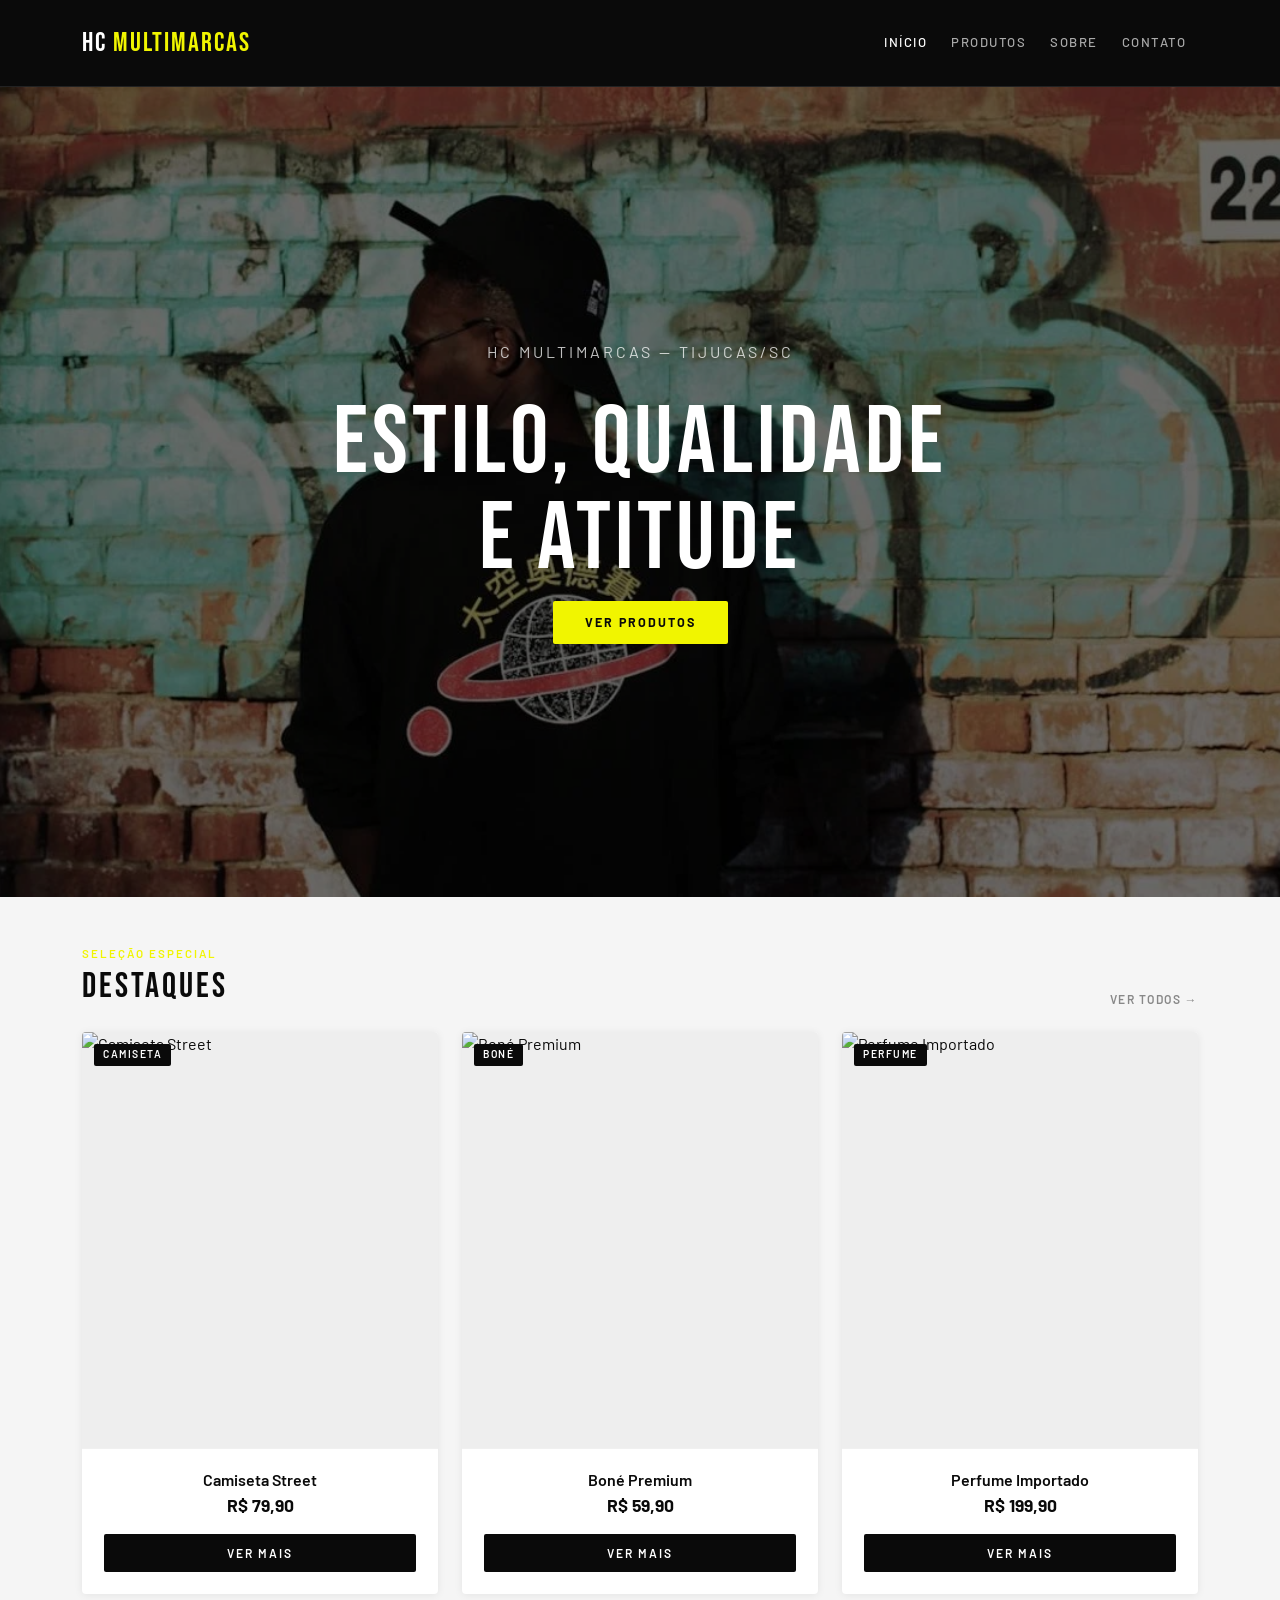
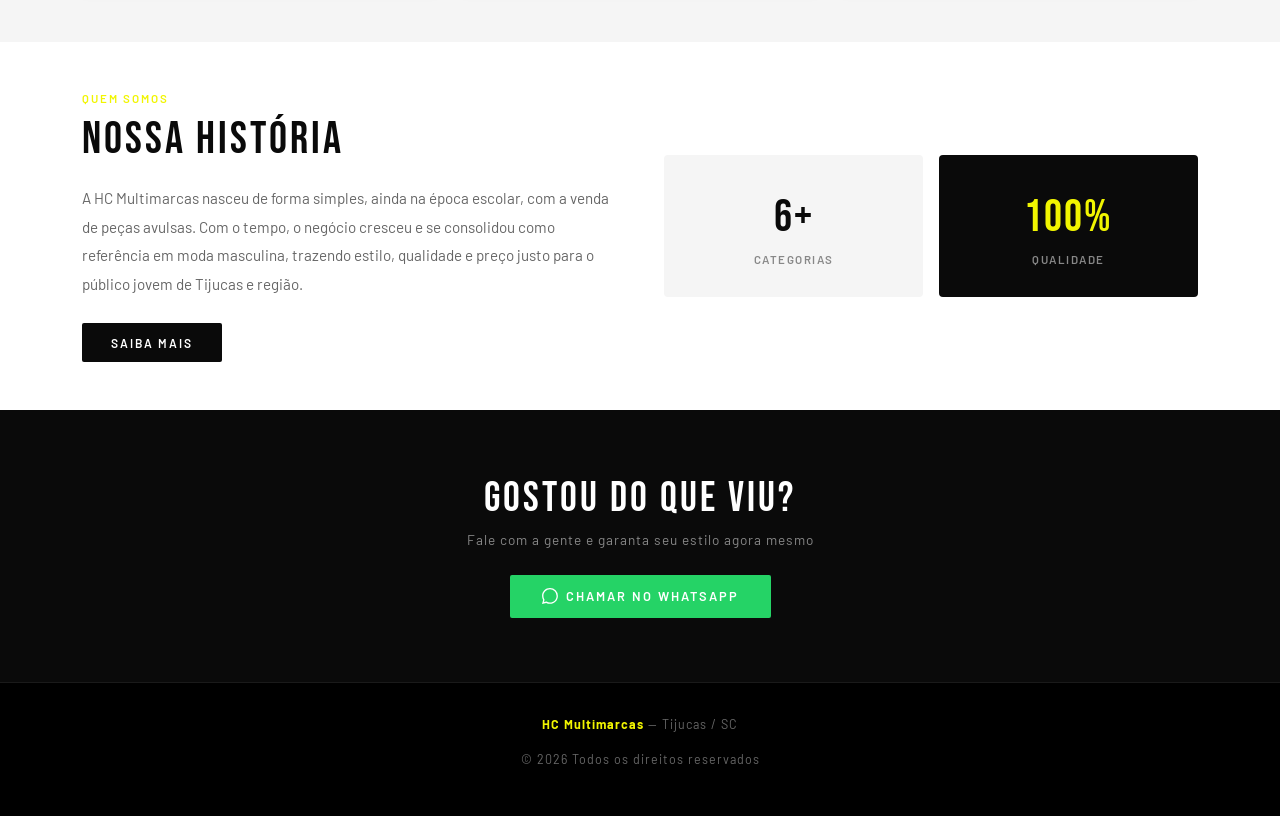
==== index.html @ d3703c34 "hcmultimarcas" ====
<!DOCTYPE html>
<html lang="pt-br">
<head>
<meta charset="UTF-8">
<meta name="viewport" content="width=device-width, initial-scale=1.0">
<title>HC Multimarcas</title>
<link href="https://cdn.jsdelivr.net/npm/bootstrap@5.3.0/dist/css/bootstrap.min.css" rel="stylesheet">
<link rel="stylesheet" href="style.css">
</head>

<body>

<!-- NAVBAR -->
<nav class="navbar navbar-expand-lg navbar-dark">
  <div class="container">
    <a class="navbar-brand" href="index.html">HC <span>Multimarcas</span></a>
    <button class="navbar-toggler" data-bs-toggle="collapse" data-bs-target="#menu">
      <span class="navbar-toggler-icon"></span>
    </button>
    <div class="collapse navbar-collapse" id="menu">
      <ul class="navbar-nav ms-auto">
        <li class="nav-item"><a class="nav-link active" href="index.html">Início</a></li>
        <li class="nav-item"><a class="nav-link" href="produtos.html">Produtos</a></li>
        <li class="nav-item"><a class="nav-link" href="sobre.html">Sobre</a></li>
        <li class="nav-item"><a class="nav-link" href="contato.html">Contato</a></li>
      </ul>
    </div>
  </div>
</nav>

<!-- HERO -->
<section class="hero">
  <div class="container">
    <p>HC Multimarcas — Tijucas/SC</p>
    <h1>Estilo, qualidade<br>e atitude</h1>
    <a href="produtos.html" class="btn-hc-destaque">Ver Produtos</a>
  </div>
</section>

<!-- DESTAQUES -->
<section class="py-5" style="background: var(--cinza-claro);">
  <div class="container">
    <div class="d-flex align-items-end justify-content-between mb-4">
      <div>
        <p style="font-size:.72rem;font-weight:600;letter-spacing:2px;text-transform:uppercase;color:var(--destaque);margin-bottom:4px;">Seleção especial</p>
        <h2 style="font-family:'Bebas Neue',sans-serif;font-size:2.2rem;letter-spacing:3px;margin:0;">Destaques</h2>
      </div>
      <a href="produtos.html" style="font-size:.75rem;font-weight:600;letter-spacing:1.5px;text-transform:uppercase;color:#888;text-decoration:none;transition:color .2s;" onmouseover="this.style.color='#0a0a0a'" onmouseout="this.style.color='#888'">Ver todos →</a>
    </div>

    <div class="row g-4">
      <div class="col-md-4 col-sm-6">
        <div class="card-produto">
          <div class="img-wrapper">
            <span class="badge-categoria">Camiseta</span>
            <img src="https://via.placeholder.com/400x470" alt="Camiseta Street">
          </div>
          <div class="card-body">
            <h5>Camiseta Street</h5>
            <p class="preco">R$ 79,90</p>
            <a href="produto.html?id=1" class="btn-ver-mais">Ver mais</a>
          </div>
        </div>
      </div>

      <div class="col-md-4 col-sm-6">
        <div class="card-produto">
          <div class="img-wrapper">
            <span class="badge-categoria">Boné</span>
            <img src="https://via.placeholder.com/400x470" alt="Boné Premium">
          </div>
          <div class="card-body">
            <h5>Boné Premium</h5>
            <p class="preco">R$ 59,90</p>
            <a href="produto.html?id=4" class="btn-ver-mais">Ver mais</a>
          </div>
        </div>
      </div>

      <div class="col-md-4 col-sm-6">
        <div class="card-produto">
          <div class="img-wrapper">
            <span class="badge-categoria">Perfume</span>
            <img src="https://via.placeholder.com/400x470" alt="Perfume Importado">
          </div>
          <div class="card-body">
            <h5>Perfume Importado</h5>
            <p class="preco">R$ 199,90</p>
            <a href="produto.html?id=5" class="btn-ver-mais">Ver mais</a>
          </div>
        </div>
      </div>
    </div>
  </div>
</section>

<!-- SOBRE RESUMO -->
<section class="py-5" style="background:var(--branco);">
  <div class="container">
    <div class="row align-items-center g-5">
      <div class="col-md-6">
        <p style="font-size:.72rem;font-weight:600;letter-spacing:2px;text-transform:uppercase;color:var(--destaque);margin-bottom:8px;">Quem somos</p>
        <h2 style="font-family:'Bebas Neue',sans-serif;font-size:2.8rem;letter-spacing:3px;line-height:1.1;margin-bottom:1.2rem;">Nossa história</h2>
        <p style="color:#666;line-height:1.9;font-size:.95rem;margin-bottom:1.5rem;">
          A HC Multimarcas nasceu de forma simples, ainda na época escolar, com a venda de peças avulsas.
          Com o tempo, o negócio cresceu e se consolidou como referência em moda masculina, trazendo estilo,
          qualidade e preço justo para o público jovem de Tijucas e região.
        </p>
        <a href="sobre.html" class="btn-hc-dark" style="display:inline-block;width:auto;padding:.65rem 1.8rem;">Saiba mais</a>
      </div>
      <div class="col-md-6">
        <div class="row g-3">
          <div class="col-6">
            <div style="background:var(--cinza-claro);padding:1.8rem 1.5rem;border-radius:4px;text-align:center;">
              <p style="font-family:'Bebas Neue',sans-serif;font-size:2.8rem;color:var(--preto);margin:0;letter-spacing:2px;">6+</p>
              <p style="font-size:.72rem;font-weight:600;letter-spacing:1.5px;text-transform:uppercase;color:#888;margin:0;">Categorias</p>
            </div>
          </div>
          <div class="col-6">
            <div style="background:var(--preto);padding:1.8rem 1.5rem;border-radius:4px;text-align:center;">
              <p style="font-family:'Bebas Neue',sans-serif;font-size:2.8rem;color:var(--destaque);margin:0;letter-spacing:2px;">100%</p>
              <p style="font-size:.72rem;font-weight:600;letter-spacing:1.5px;text-transform:uppercase;color:#888;margin:0;">Qualidade</p>
            </div>
          </div>
        </div>
      </div>
    </div>
  </div>
</section>

<!-- CTA -->
<section class="cta-section">
  <h2>Gostou do que viu?</h2>
  <p>Fale com a gente e garanta seu estilo agora mesmo</p>
  <a href="https://wa.me/5548999143649" class="btn-whatsapp">
    <svg xmlns="http://www.w3.org/2000/svg" width="16" height="16" fill="currentColor" viewBox="0 0 16 16">
      <path d="M13.601 2.326A7.854 7.854 0 0 0 7.994 0C3.627 0 .068 3.558.064 7.926c0 1.399.366 2.76 1.057 3.965L0 16l4.204-1.102a7.933 7.933 0 0 0 3.79.965h.004c4.368 0 7.926-3.558 7.93-7.93A7.898 7.898 0 0 0 13.6 2.326zM7.994 14.521a6.573 6.573 0 0 1-3.356-.92l-.24-.144-2.494.654.666-2.433-.156-.251a6.56 6.56 0 0 1-1.007-3.505c0-3.626 2.957-6.584 6.591-6.584a6.56 6.56 0 0 1 4.66 1.931 6.557 6.557 0 0 1 1.928 4.66c-.004 3.639-2.961 6.592-6.592 6.592z"/>
    </svg>
    Chamar no WhatsApp
  </a>
</section>

<!-- FOOTER -->
<footer>
  <p><strong>HC Multimarcas</strong> — Tijucas / SC</p>
  <p>© 2026 Todos os direitos reservados</p>
</footer>

<script src="https://cdn.jsdelivr.net/npm/bootstrap@5.3.0/dist/js/bootstrap.bundle.min.js"></script>
</body>
</html>
---- style.css ----
/* ============================================
   HC MULTIMARCAS — style.css
   ============================================ */

@import url('https://fonts.googleapis.com/css2?family=Bebas+Neue&family=Barlow:wght@300;400;500;600;700&display=swap');

:root {
  --preto:        #0a0a0a;
  --cinza-escuro: #1a1a1a;
  --cinza-medio:  #2e2e2e;
  --cinza-claro:  #f5f5f5;
  --branco:       #ffffff;
  --destaque:     #f1f500;;
  --borda:        #e8e8e8;
  --verde-wpp:    #25D366;
}

/* BASE */
*, *::before, *::after { box-sizing: border-box; }

body {
  font-family: 'Barlow', sans-serif;
  background: var(--cinza-claro);
  color: var(--preto);
  margin: 0;
}

/* ============================================
   NAVBAR
   ============================================ */
.navbar {
  background: var(--preto) !important;
  padding: 1.1rem 0;
  border-bottom: 1px solid #222;
}

.navbar-brand {
  font-family: 'Bebas Neue', sans-serif;
  font-size: 1.7rem;
  letter-spacing: 2px;
  color: var(--branco) !important;
}

.navbar-brand span { color: var(--destaque); }

.nav-link {
  font-size: 0.82rem;
  font-weight: 500;
  letter-spacing: 1.5px;
  text-transform: uppercase;
  color: #aaa !important;
  transition: color 0.2s;
  margin: 0 4px;
}

.nav-link:hover,
.nav-link.active { color: var(--branco) !important; }

/* ============================================
   HERO (index)
   ============================================ */
.hero {
  height: 90vh;
  background: url('imagem.webp') no-repeat center center / cover;
  position: relative;
  display: flex;
  align-items: center;
  justify-content: center;
  text-align: center;
  color: var(--branco);
}

.hero::before {
  content: "";
  position: absolute;
  inset: 0;
  background: rgba(0, 0, 0, 0.58);
}

.hero .container { position: relative; z-index: 2; }

.hero h1 {
  font-family: 'Bebas Neue', sans-serif;
  font-size: clamp(3rem, 8vw, 6rem);
  letter-spacing: 4px;
  line-height: 1;
  margin-bottom: 0.8rem;
}

.hero p {
  font-size: 1rem;
  letter-spacing: 3px;
  text-transform: uppercase;
  color: rgba(255,255,255,0.75);
  margin-bottom: 2rem;
}

/* ============================================
   SECTION HEADERS genéricos
   ============================================ */
.section-header {
  background: var(--preto);
  color: var(--branco);
  padding: 5rem 0 3.5rem;
  text-align: center;
  position: relative;
  overflow: hidden;
}

.section-header::before {
  font-family: 'Bebas Neue', sans-serif;
  font-size: 10rem;
  color: rgba(255,255,255,0.03);
  position: absolute;
  right: -10px;
  top: -10px;
  line-height: 1;
  pointer-events: none;
}

.section-header h1 {
  font-family: 'Bebas Neue', sans-serif;
  font-size: 3.5rem;
  letter-spacing: 4px;
  margin-bottom: 0.4rem;
}

.section-header p {
  color: var(--destaque);
  font-size: 0.82rem;
  letter-spacing: 3px;
  text-transform: uppercase;
  font-weight: 500;
  margin: 0;
}

/* ============================================
   CARDS de produto (destaques + listagem)
   ============================================ */
.card-produto {
  background: var(--branco);
  border: none;
  border-radius: 4px;
  overflow: hidden;
  transition: transform 0.3s, box-shadow 0.3s;
  box-shadow: 0 1px 8px rgba(0,0,0,0.07);
  position: relative;
}

.card-produto:hover {
  transform: translateY(-5px);
  box-shadow: 0 12px 28px rgba(0,0,0,0.13);
}

.card-produto .img-wrapper {
  position: relative;
  overflow: hidden;
  background: #eee;
}

.card-produto img {
  width: 100%;
  aspect-ratio: 3/3.5;
  object-fit: cover;
  display: block;
  transition: transform 0.5s;
}

.card-produto:hover img { transform: scale(1.05); }

.badge-categoria {
  position: absolute;
  top: 12px;
  left: 12px;
  background: var(--preto);
  color: var(--branco);
  font-size: 0.65rem;
  font-weight: 600;
  letter-spacing: 1.5px;
  text-transform: uppercase;
  padding: 3px 9px;
  border-radius: 2px;
}

.card-produto .card-body {
  padding: 1.3rem 1.4rem 1.4rem;
  border-top: 1px solid #f0f0f0;
  text-align: center;
}

.card-produto h5 {
  font-weight: 600;
  font-size: 1rem;
  margin-bottom: 0.2rem;
  color: var(--preto);
}

.card-produto .preco {
  font-size: 1.1rem;
  font-weight: 700;
  color: var(--preto);
  margin-bottom: 1rem;
}

/* ============================================
   BOTÕES
   ============================================ */
.btn-ver-mais,
.btn-hc-dark {
  display: block;
  width: 100%;
  background: var(--preto);
  color: var(--branco);
  border: none;
  border-radius: 2px;
  font-size: 0.75rem;
  font-weight: 600;
  letter-spacing: 2px;
  text-transform: uppercase;
  padding: 0.6rem;
  text-align: center;
  text-decoration: none;
  transition: background 0.2s, color 0.2s;
  cursor: pointer;
}

.btn-ver-mais:hover,
.btn-hc-dark:hover {
  background: var(--destaque);
  color: var(--preto);
}

.btn-hc-outline {
  display: inline-block;
  background: transparent;
  color: var(--branco);
  border: 1.5px solid var(--branco);
  border-radius: 2px;
  font-size: 0.78rem;
  font-weight: 600;
  letter-spacing: 2px;
  text-transform: uppercase;
  padding: 0.65rem 1.8rem;
  text-decoration: none;
  transition: background 0.2s, color 0.2s;
  cursor: pointer;
}

.btn-hc-outline:hover {
  background: var(--branco);
  color: var(--preto);
}

.btn-hc-destaque {
  display: inline-block;
  background: var(--destaque);
  color: var(--preto);
  border: none;
  border-radius: 2px;
  font-size: 0.78rem;
  font-weight: 700;
  letter-spacing: 2px;
  text-transform: uppercase;
  padding: 0.75rem 2rem;
  text-decoration: none;
  transition: background 0.2s, color 0.2s;
  cursor: pointer;
}

.btn-hc-destaque:hover {
  background: #b8945a;
  color: var(--preto);
}

.btn-whatsapp {
  display: inline-flex;
  align-items: center;
  gap: 8px;
  background: var(--verde-wpp);
  color: var(--branco);
  border: none;
  border-radius: 2px;
  font-size: 0.8rem;
  font-weight: 600;
  letter-spacing: 2px;
  text-transform: uppercase;
  padding: 0.75rem 2rem;
  text-decoration: none;
  transition: background 0.2s;
  cursor: pointer;
}

.btn-whatsapp:hover { background: #1ebe5a; color: var(--branco); }

/* ============================================
   CTA SECTIONS
   ============================================ */
.cta-section {
  background: var(--preto);
  color: var(--branco);
  text-align: center;
  padding: 4rem 1rem;
}

.cta-section h2,
.cta-section h3 {
  font-family: 'Bebas Neue', sans-serif;
  letter-spacing: 3px;
  margin-bottom: 0.4rem;
}

.cta-section h2 { font-size: 2.6rem; }
.cta-section h3 { font-size: 2.2rem; }

.cta-section p {
  color: #888;
  font-size: 0.85rem;
  letter-spacing: 1px;
  margin-bottom: 1.5rem;
}

/* ============================================
   FOOTER
   ============================================ */
footer {
  background: #000;
  color: #666;
  text-align: center;
  padding: 2rem 1rem;
  font-size: 0.78rem;
  letter-spacing: 1px;
  border-top: 1px solid #1a1a1a;
}

footer strong { color: var(--destaque); }

/* ============================================
   ANIMAÇÕES
   ============================================ */
.fade-in {
  animation: fadeIn 0.5s ease both;
}

@keyframes fadeIn {
  from { opacity: 0; transform: translateY(12px); }
  to   { opacity: 1; transform: translateY(0); }
}

/* ============================================
   FILTROS (produtos.html)
   ============================================ */
.filtros-wrapper {
  background: var(--branco);
  border-bottom: 1px solid #e0e0e0;
  padding: 1.2rem 0;
  position: sticky;
  top: 0;
  z-index: 100;
  box-shadow: 0 2px 12px rgba(0,0,0,0.06);
}

.btn-filtro {
  font-family: 'Barlow', sans-serif;
  font-size: 0.75rem;
  font-weight: 600;
  letter-spacing: 1.5px;
  text-transform: uppercase;
  border: 1.5px solid #ccc;
  background: transparent;
  color: #555;
  border-radius: 2px;
  padding: 0.45rem 1.1rem;
  transition: all 0.2s;
  cursor: pointer;
}

.btn-filtro:hover { border-color: var(--preto); color: var(--preto); }
.btn-filtro.ativo { background: var(--preto); color: var(--branco); border-color: var(--preto); }

/* ============================================
   PRODUTO DETALHE (produto.html)
   ============================================ */
.breadcrumb-bar {
  background: var(--branco);
  border-bottom: 1px solid var(--borda);
  padding: 0.75rem 0;
}

.breadcrumb { margin: 0; font-size: 0.78rem; letter-spacing: 0.5px; }
.breadcrumb-item a { color: #888; text-decoration: none; }
.breadcrumb-item.active { color: var(--preto); font-weight: 600; }

.info-card {
  background: var(--branco);
  border-radius: 4px;
  padding: 2rem;
  box-shadow: 0 2px 16px rgba(0,0,0,0.07);
}

.opcao-cor,
.opcao-tam {
  border: 1.5px solid #ccc;
  border-radius: 2px;
  font-size: 0.8rem;
  font-weight: 500;
  cursor: pointer;
  transition: all 0.15s;
  background: transparent;
  color: var(--preto);
  user-select: none;
}

.opcao-cor { display: inline-flex; align-items: center; gap: 6px; padding: 5px 12px; }
.opcao-tam { display: inline-flex; align-items: center; justify-content: center; min-width: 48px; height: 40px; padding: 0 10px; font-weight: 600; }

.opcao-cor:hover,
.opcao-tam:hover { border-color: var(--preto); }

.opcao-cor.ativa,
.opcao-tam.ativa { border-color: var(--preto); border-width: 2px; background: var(--preto); color: var(--branco); }

/* ============================================
   SOBRE (sobre.html)
   ============================================ */
.sobre-card {
  background: var(--branco);
  border-radius: 4px;
  padding: 2rem 2.2rem;
  box-shadow: 0 2px 14px rgba(0,0,0,0.07);
  height: 100%;
}

.sobre-card h3 {
  font-family: 'Bebas Neue', sans-serif;
  font-size: 1.5rem;
  letter-spacing: 2px;
  margin-bottom: 0.8rem;
  padding-bottom: 0.6rem;
  border-bottom: 2px solid var(--destaque);
  display: inline-block;
}

.sobre-card p,
.sobre-card li {
  font-size: 0.92rem;
  color: #555;
  line-height: 1.8;
}

.sobre-card ul { padding-left: 1.2rem; margin: 0; }
.sobre-card li { margin-bottom: 0.3rem; }

.diferencial-item {
  display: flex;
  align-items: flex-start;
  gap: 12px;
  margin-bottom: 0.8rem;
}

.diferencial-icon {
  width: 36px;
  height: 36px;
  background: var(--preto);
  border-radius: 2px;
  display: flex;
  align-items: center;
  justify-content: center;
  flex-shrink: 0;
}

/* ============================================
   CONTATO (contato.html)
   ============================================ */
.contato-card {
  background: var(--branco);
  border-radius: 4px;
  padding: 2rem 2.2rem;
  box-shadow: 0 2px 14px rgba(0,0,0,0.07);
}

.contato-info-item {
  display: flex;
  align-items: center;
  gap: 14px;
  padding: 1rem 0;
  border-bottom: 1px solid var(--borda);
}

.contato-info-item:last-child { border-bottom: none; }

.contato-icon {
  width: 42px;
  height: 42px;
  background: var(--cinza-claro);
  border-radius: 2px;
  display: flex;
  align-items: center;
  justify-content: center;
  flex-shrink: 0;
}

.contato-info-label {
  font-size: 0.68rem;
  font-weight: 600;
  letter-spacing: 2px;
  text-transform: uppercase;
  color: #999;
  margin-bottom: 2px;
}

.contato-info-value {
  font-size: 0.92rem;
  font-weight: 600;
  color: var(--preto);
}

/* Formulário */
.form-hc .form-control {
  border: 1.5px solid #ddd;
  border-radius: 2px;
  font-family: 'Barlow', sans-serif;
  font-size: 0.88rem;
  padding: 0.7rem 1rem;
  transition: border-color 0.2s;
  background: var(--cinza-claro);
}

.form-hc .form-control:focus {
  border-color: var(--preto);
  box-shadow: none;
  background: var(--branco);
}

.form-hc label {
  font-size: 0.72rem;
  font-weight: 600;
  letter-spacing: 1.5px;
  text-transform: uppercase;
  color: #777;
  margin-bottom: 0.4rem;
}
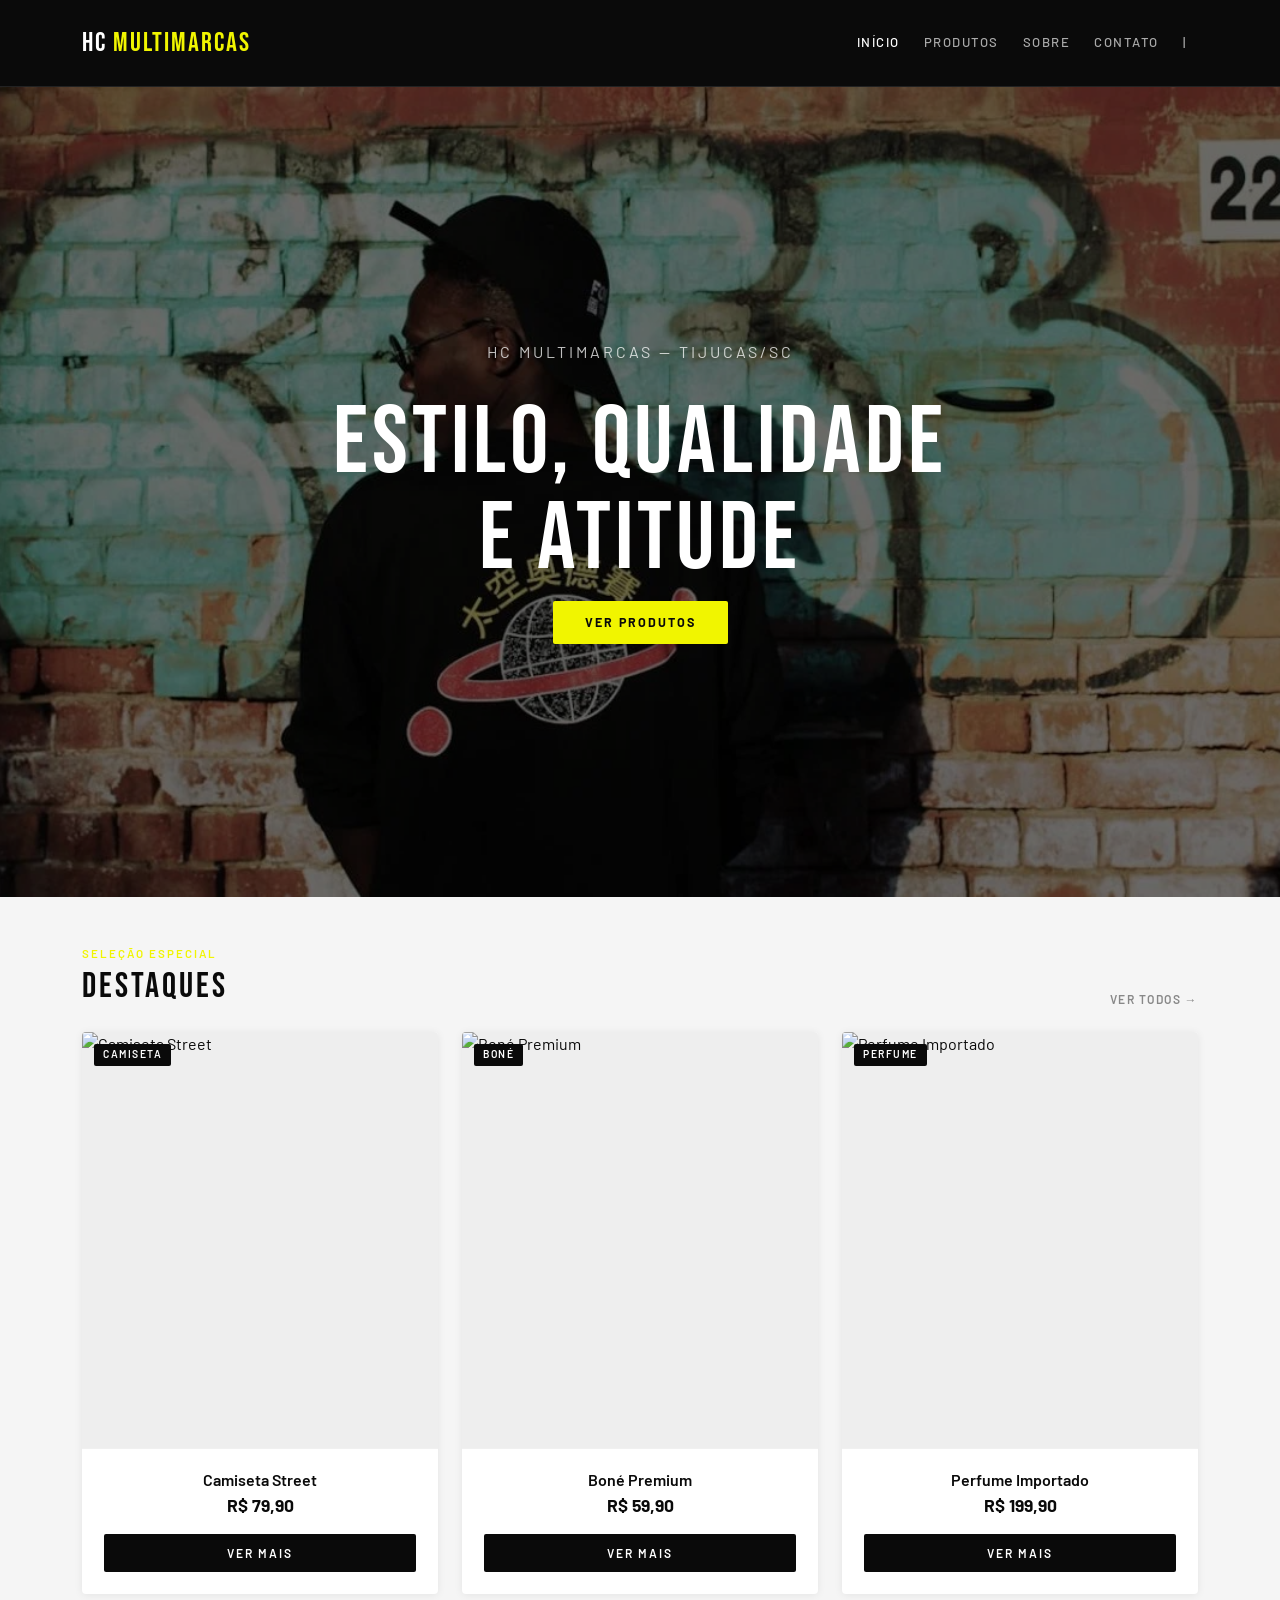
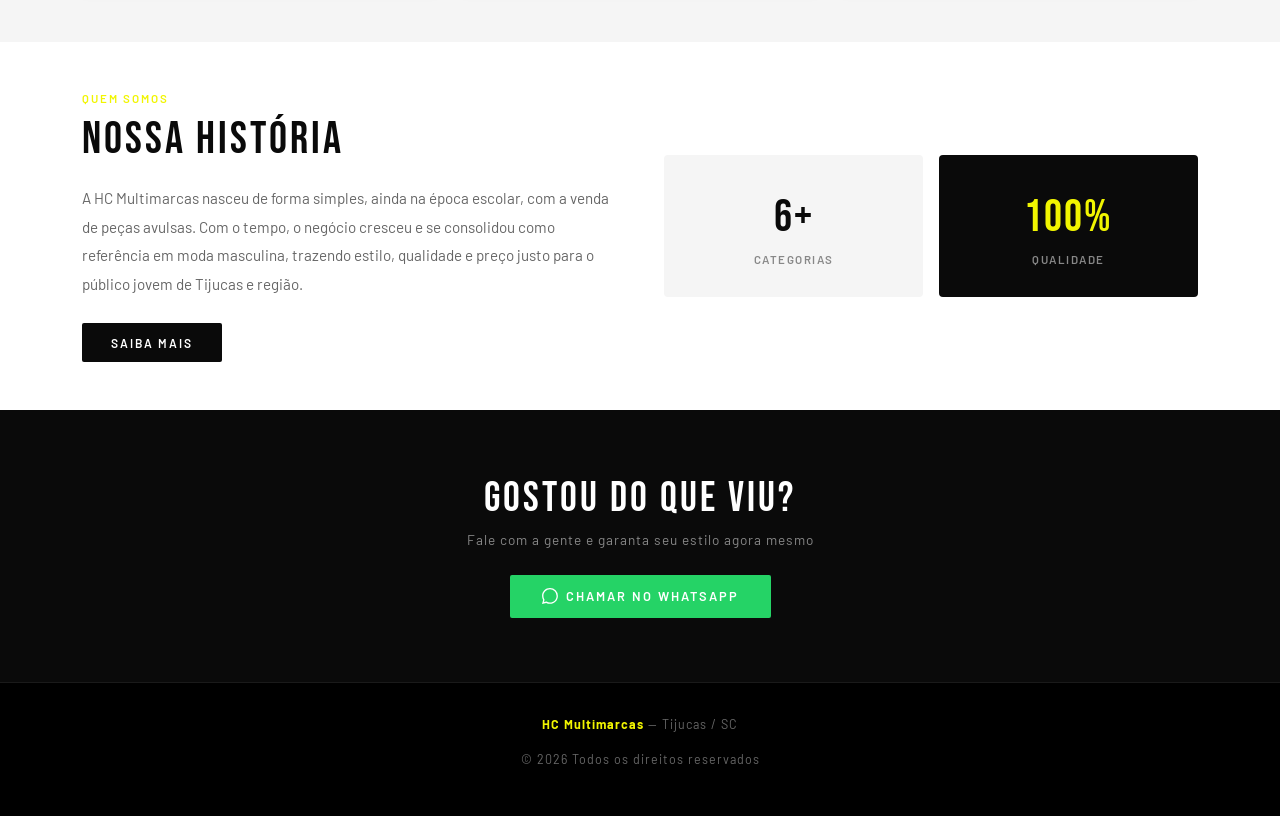
==== commit 7786b708: "Implementação de links com autenticação Foram adicionados os links de administrador para edição do s" ====
--- a/index.html
+++ b/index.html
@@ -10,7 +10,7 @@
 
 <body>
 
-<!-- NAVBAR -->
+  <!-- NAVBAR -->
 <nav class="navbar navbar-expand-lg navbar-dark">
   <div class="container">
     <a class="navbar-brand" href="index.html">HC <span>Multimarcas</span></a>
@@ -18,11 +18,22 @@
       <span class="navbar-toggler-icon"></span>
     </button>
     <div class="collapse navbar-collapse" id="menu">
-      <ul class="navbar-nav ms-auto">
+      <ul class="navbar-nav ms-auto" id="main-nav">
         <li class="nav-item"><a class="nav-link active" href="index.html">Início</a></li>
         <li class="nav-item"><a class="nav-link" href="produtos.html">Produtos</a></li>
         <li class="nav-item"><a class="nav-link" href="sobre.html">Sobre</a></li>
         <li class="nav-item"><a class="nav-link" href="contato.html">Contato</a></li>
+        <li class="nav-link admin-only">|</li>
+        <li class="nav-item admin-only d-none">
+          <a class="nav-link text-warning" href="form_info.html">Editar Loja</a>
+        </li>
+        <li class="nav-item admin-only d-none">
+          <a class="nav-link text-warning" href="forms.html">Editar Catálogo</a>
+        </li>
+        
+        <li class="nav-item admin-only d-none">
+          <a class="nav-link" href="#" onclick="logout()" style="color: #ff4d4d !important;">Sair</a>
+        </li>
       </ul>
     </div>
   </div>
@@ -147,5 +158,6 @@
 </footer>
 
 <script src="https://cdn.jsdelivr.net/npm/bootstrap@5.3.0/dist/js/bootstrap.bundle.min.js"></script>
+<script src="auth.js"></script>
 </body>
 </html>
